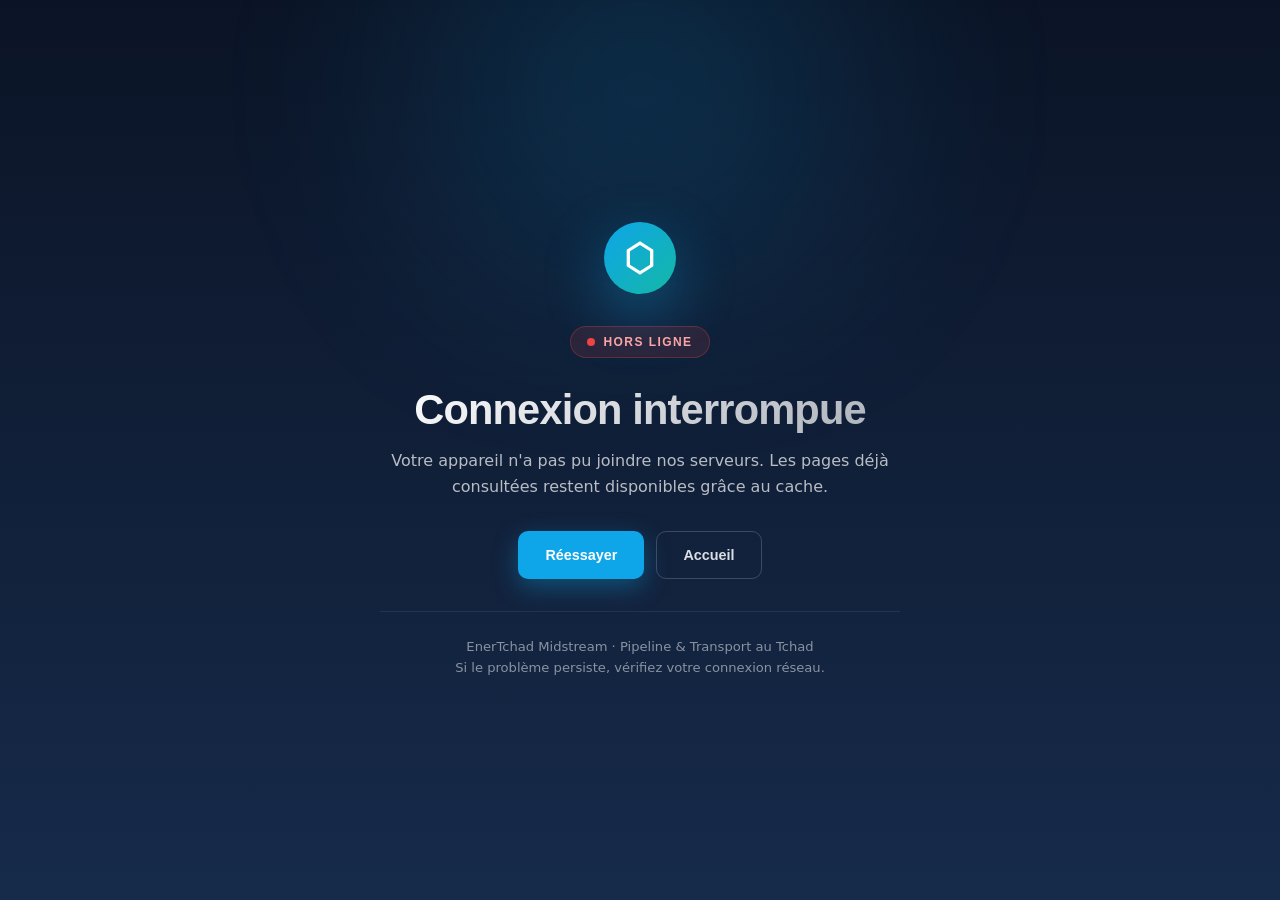
==== offline.html @ a8b1312a "v2-A P1: Service Worker v2 with versioned cache + offline.html Same SW v2 pattern as Amont — deep bl" ====
<!DOCTYPE html>
<html lang="fr">
<head>
<meta charset="UTF-8">
<meta name="viewport" content="width=device-width,initial-scale=1">
<title>Hors-ligne — EnerTchad Midstream</title>
<meta name="robots" content="noindex,nofollow">
<link rel="icon" type="image/svg+xml" href="/logo.svg">
<style>
*,*::before,*::after{margin:0;padding:0;box-sizing:border-box}
body{font-family:'Inter',system-ui,sans-serif;background:linear-gradient(180deg,#0B1426 0%,#162A4A 100%);color:#fff;min-height:100vh;display:flex;align-items:center;justify-content:center;padding:24px}
.offline-wrap{max-width:520px;width:100%;text-align:center;position:relative}
.offline-orb{position:fixed;top:-20%;left:50%;transform:translateX(-50%);width:80vw;height:60vh;background:radial-gradient(circle,rgba(14,165,233,0.18),transparent 60%);filter:blur(60px);pointer-events:none;z-index:0}
.offline-logo{width:72px;height:72px;border-radius:50%;margin:0 auto 32px;background:linear-gradient(135deg,#0EA5E9,#14B8A6);display:flex;align-items:center;justify-content:center;box-shadow:0 20px 60px rgba(14,165,233,0.4)}
.offline-logo svg{width:40px;height:40px;fill:#fff}
h1{font-family:'Space Grotesk',sans-serif;font-size:clamp(1.8rem,5vw,2.6rem);font-weight:800;letter-spacing:-0.02em;margin-bottom:14px;background:linear-gradient(135deg,#fff,rgba(255,255,255,0.65));-webkit-background-clip:text;-webkit-text-fill-color:transparent;background-clip:text}
.offline-sub{font-size:1rem;color:rgba(255,255,255,0.7);margin-bottom:32px;line-height:1.6}
.offline-status{display:inline-flex;align-items:center;gap:8px;padding:8px 16px;background:rgba(239,68,68,0.12);border:1px solid rgba(239,68,68,0.28);border-radius:999px;font-family:'Space Grotesk',sans-serif;font-size:0.75rem;font-weight:700;letter-spacing:0.12em;text-transform:uppercase;color:#fca5a5;margin-bottom:28px}
.offline-dot{width:8px;height:8px;background:#ef4444;border-radius:50%;animation:pulse 1.4s ease-in-out infinite}
@keyframes pulse{0%,100%{opacity:1;transform:scale(1)}50%{opacity:0.5;transform:scale(1.3)}}
.btn{display:inline-flex;align-items:center;gap:8px;padding:13px 26px;border-radius:10px;font-family:'Space Grotesk',sans-serif;font-weight:600;font-size:0.9rem;text-decoration:none;border:1px solid transparent;cursor:pointer;transition:all 0.3s;min-height:48px}
.btn-primary{background:#0EA5E9;color:#fff;box-shadow:0 8px 24px rgba(14,165,233,0.35)}
.btn-primary:hover{background:#38BDF8;transform:translateY(-2px)}
.btn-ghost{background:transparent;color:rgba(255,255,255,0.85);border-color:rgba(255,255,255,0.18)}
.btn-ghost:hover{background:rgba(255,255,255,0.06)}
.offline-actions{display:flex;gap:12px;justify-content:center;flex-wrap:wrap}
.offline-hint{margin-top:32px;padding-top:24px;border-top:1px solid rgba(255,255,255,0.08);font-size:0.82rem;color:rgba(255,255,255,0.5);line-height:1.6}
</style>
</head>
<body>
<div class="offline-orb" aria-hidden="true"></div>
<div class="offline-wrap">
  <div class="offline-logo">
    <svg viewBox="0 0 24 24" aria-hidden="true"><path d="M12 2L4 7v10l8 5 8-5V7l-8-5zm0 2.24L18 8v8l-6 3.76L6 16V8l6-3.76z"/></svg>
  </div>
  <div class="offline-status"><span class="offline-dot"></span><span>Hors ligne</span></div>
  <h1>Connexion interrompue</h1>
  <p class="offline-sub">Votre appareil n'a pas pu joindre nos serveurs. Les pages déjà consultées restent disponibles grâce au cache.</p>
  <div class="offline-actions">
    <button class="btn btn-primary" onclick="location.reload()">Réessayer</button>
    <a href="/" class="btn btn-ghost">Accueil</a>
  </div>
  <p class="offline-hint">EnerTchad Midstream · Pipeline &amp; Transport au Tchad<br>Si le problème persiste, vérifiez votre connexion réseau.</p>
</div>
<script>window.addEventListener('online',function(){location.reload()});</script>
</body>
</html>
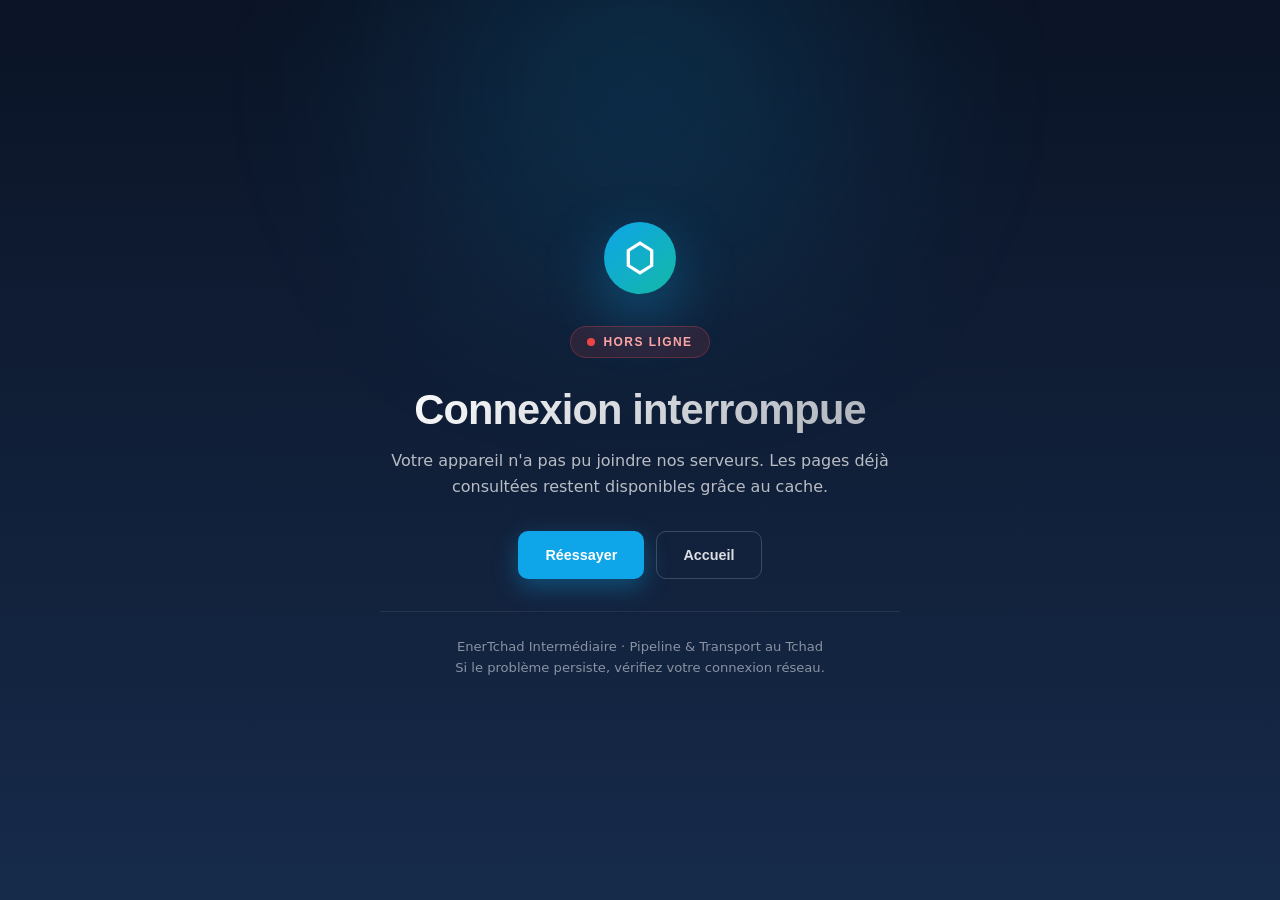
==== commit 165becb4: "refactor: complete Midstream → Intermédiaire rename Updated manifest.json, offline.html, PWA titles," ====
--- a/offline.html
+++ b/offline.html
@@ -3,7 +3,7 @@
 <head>
 <meta charset="UTF-8">
 <meta name="viewport" content="width=device-width,initial-scale=1">
-<title>Hors-ligne — EnerTchad Midstream</title>
+<title>Hors-ligne — EnerTchad Intermédiaire</title>
 <meta name="robots" content="noindex,nofollow">
 <link rel="icon" type="image/svg+xml" href="/logo.svg">
 <style>
@@ -40,7 +40,7 @@
     <button class="btn btn-primary" onclick="location.reload()">Réessayer</button>
     <a href="/" class="btn btn-ghost">Accueil</a>
   </div>
-  <p class="offline-hint">EnerTchad Midstream · Pipeline &amp; Transport au Tchad<br>Si le problème persiste, vérifiez votre connexion réseau.</p>
+  <p class="offline-hint">EnerTchad Intermédiaire · Pipeline &amp; Transport au Tchad<br>Si le problème persiste, vérifiez votre connexion réseau.</p>
 </div>
 <script>window.addEventListener('online',function(){location.reload()});</script>
 </body>
